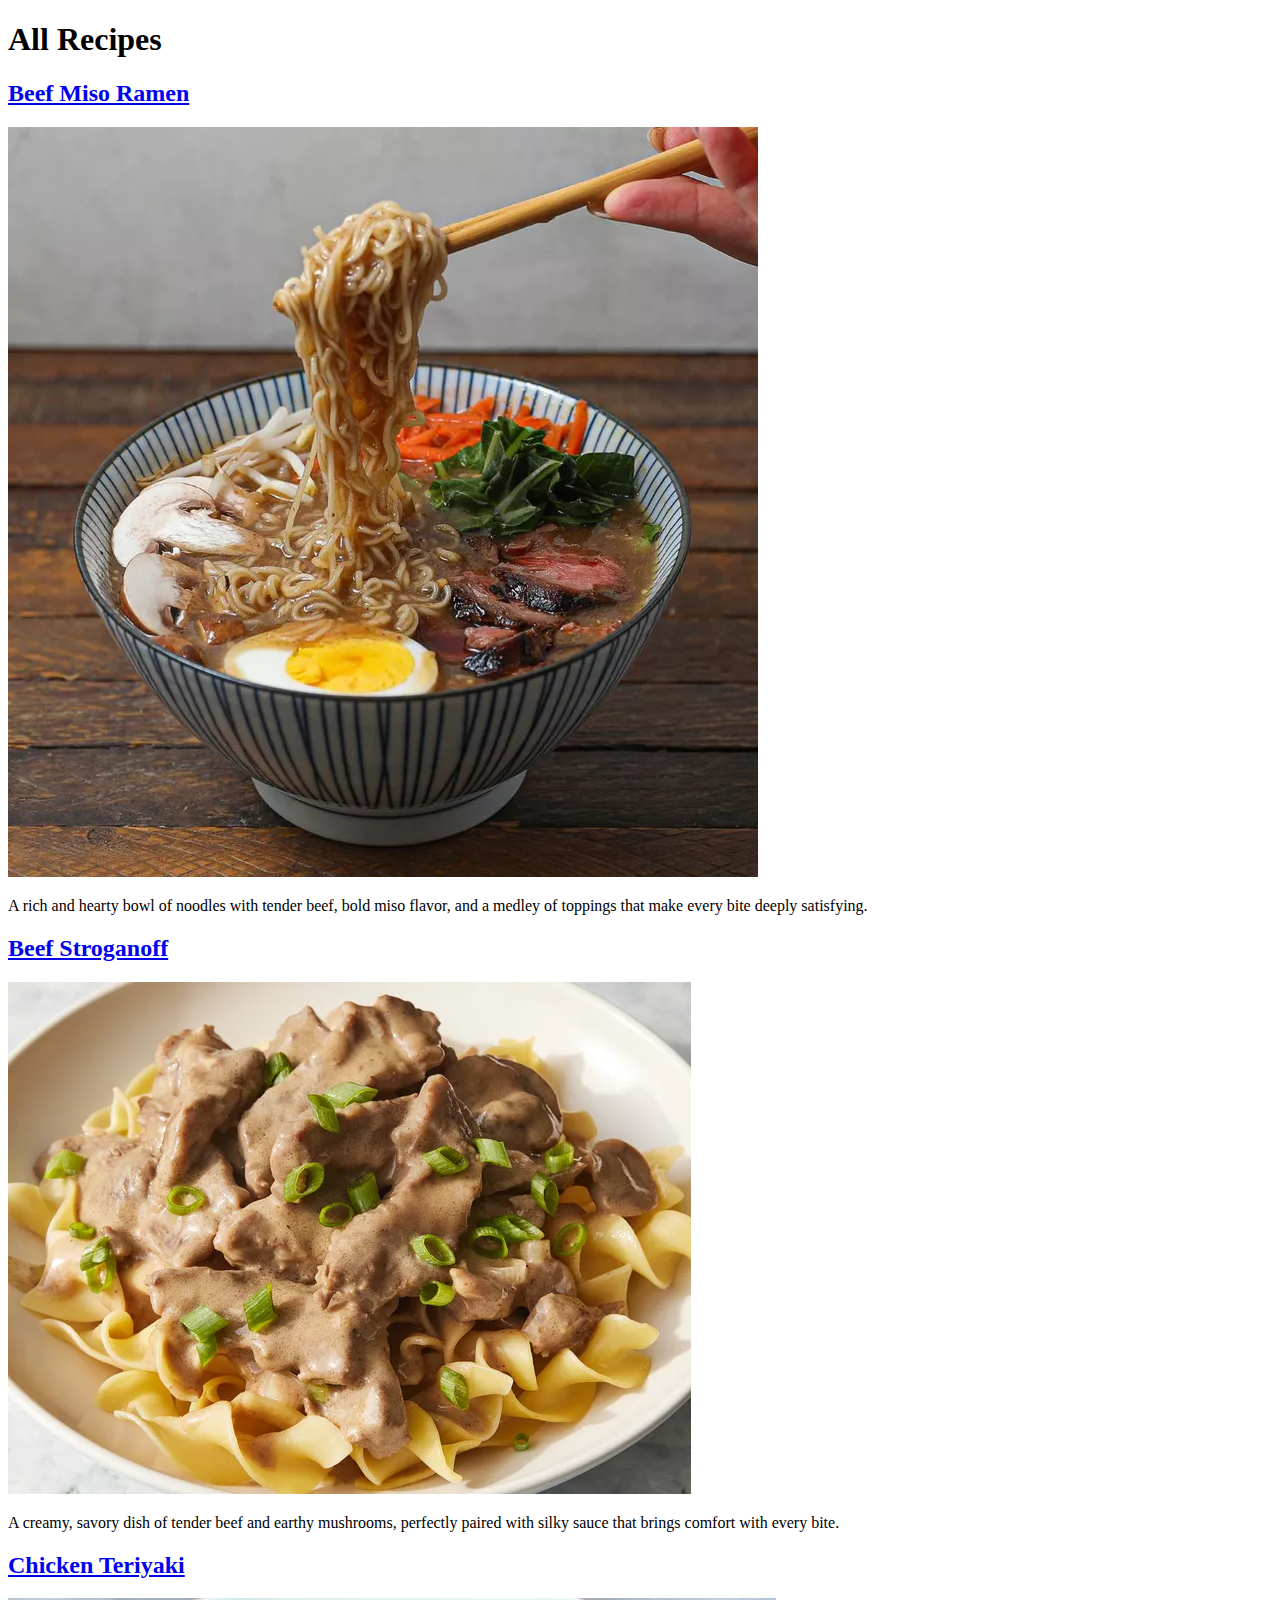
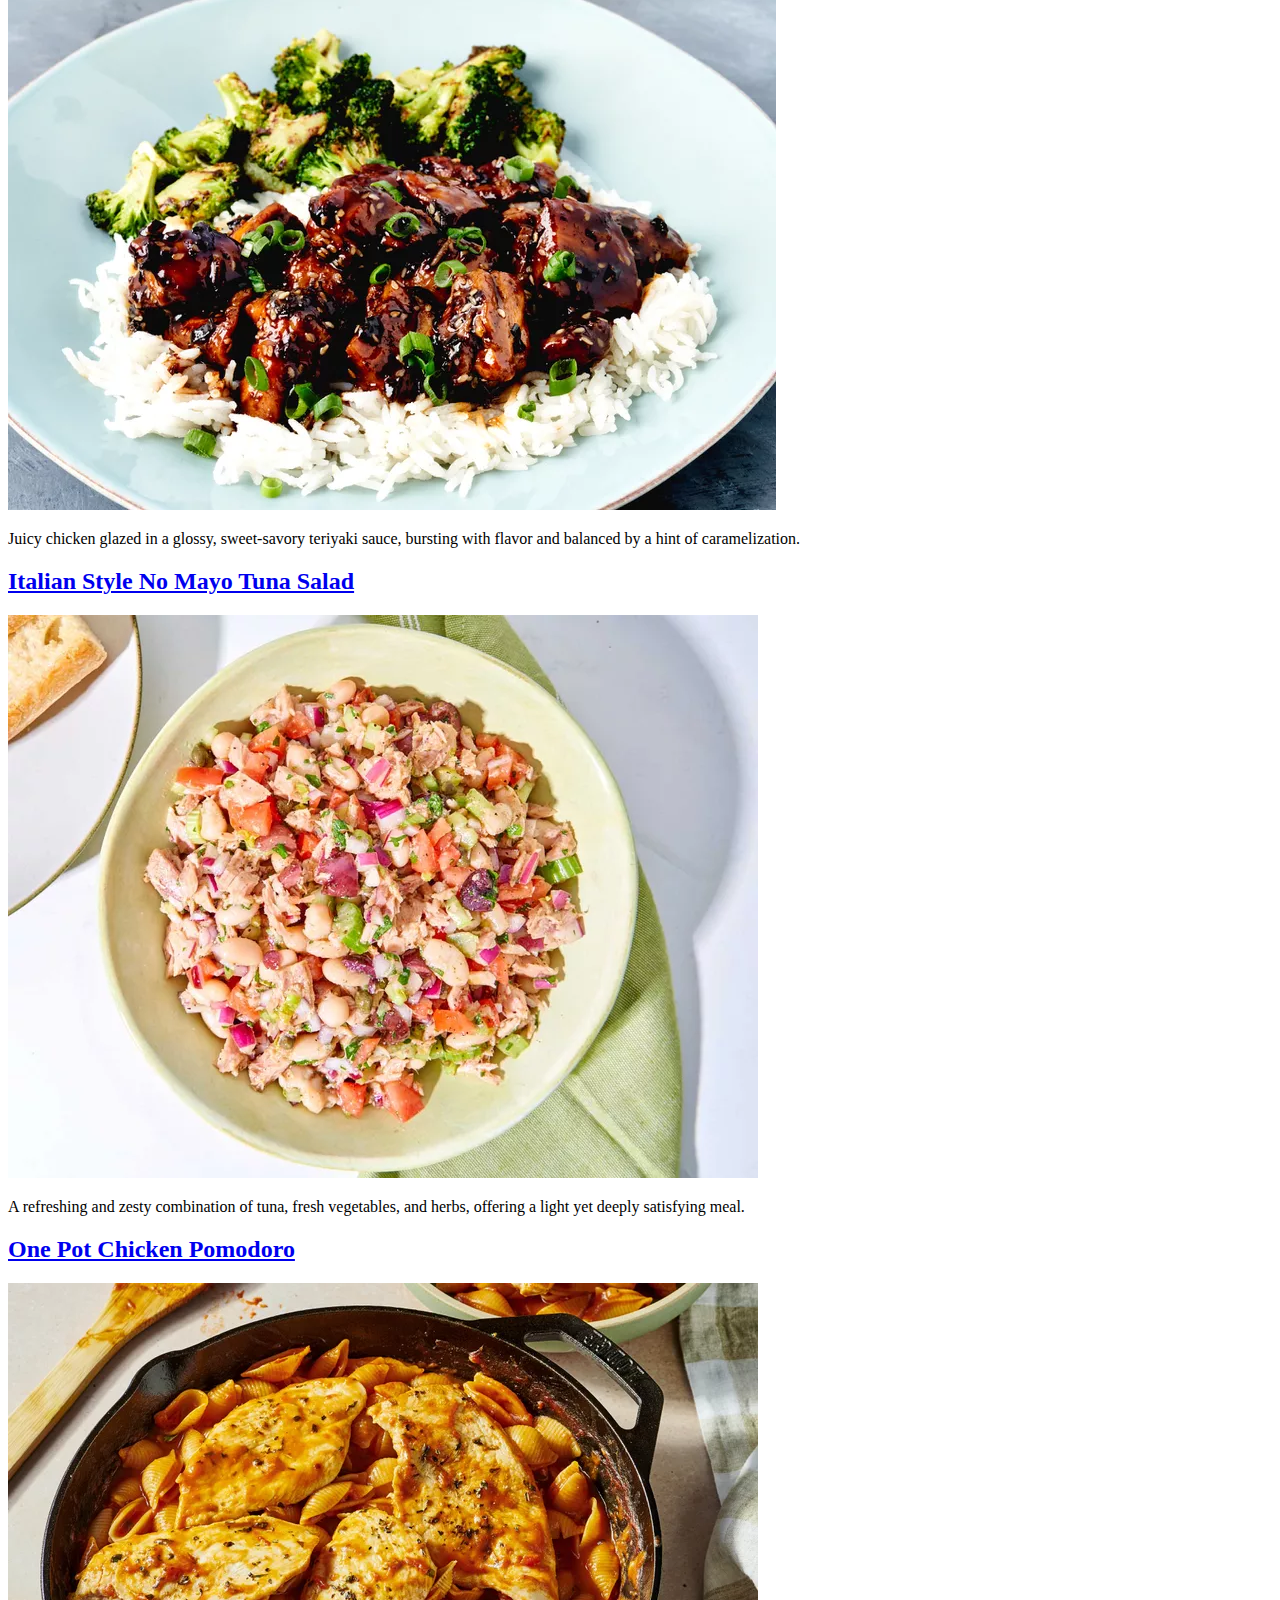
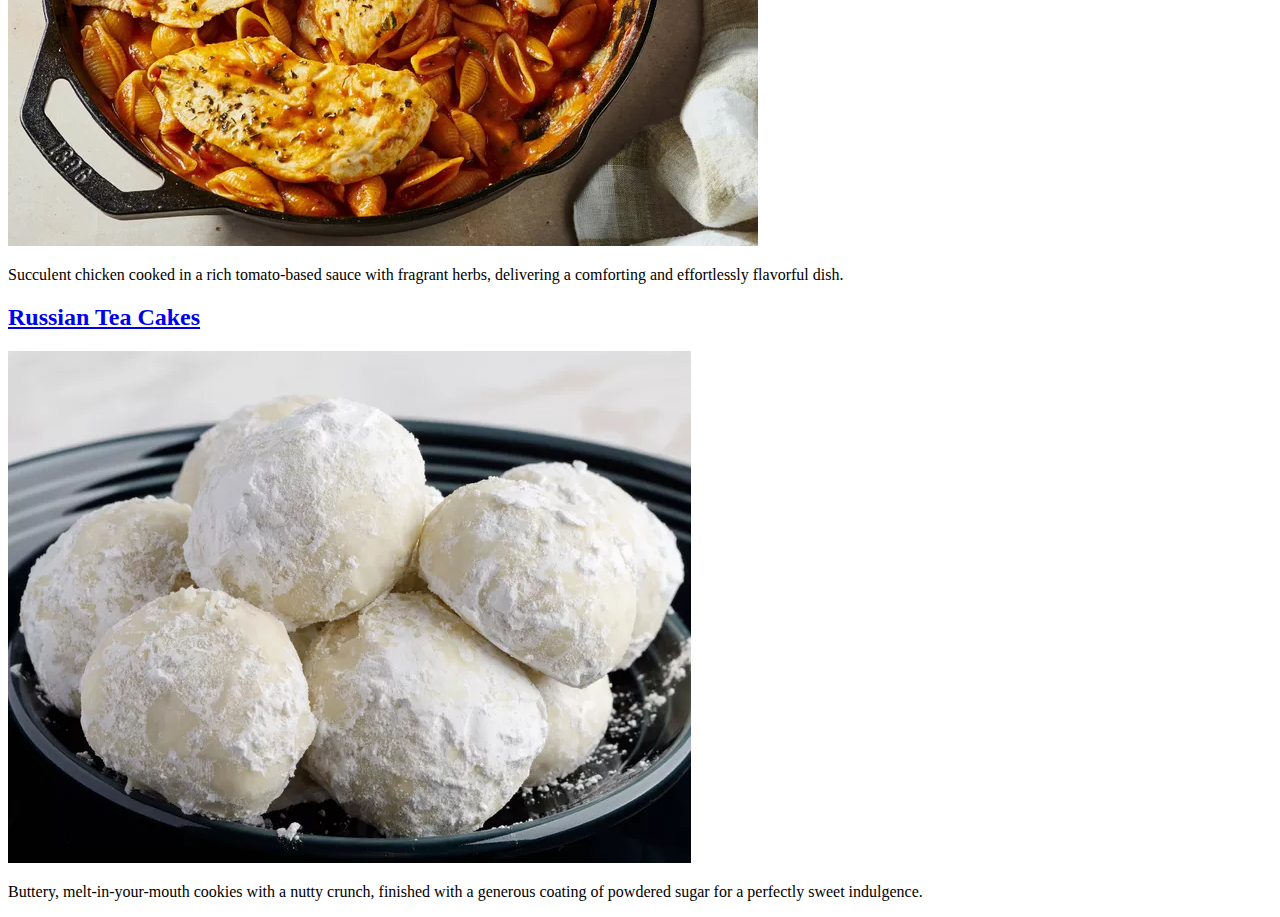
==== all-recipes.html @ c0f3ab7a "Add page with all the recipes" ====
<!DOCTYPE html>
<html lang="en">
<head>
    <meta charset="UTF-8">
    <title>All Recipes</title>
</head>

<body>
    <h1>All Recipes</h1>

    <h2><a href="./recipes/beef-miso-ramen.html">Beef Miso Ramen</a></h2>
    <img src="./images/beef-miso-ramen.jpg">
    <p>A rich and hearty bowl of noodles with tender beef, bold miso flavor, and a medley of toppings that make every bite deeply satisfying.</p>

    <h2><a href="./recipes/beef-stroganoff.html">Beef Stroganoff</a></h2>
    <img src="./images/beef-stroganoff.jpg">
    <p>A creamy, savory dish of tender beef and earthy mushrooms, perfectly paired with silky sauce that brings comfort with every bite.</p>

    <h2><a href="./recipes/chicken-teriyaki.html">Chicken Teriyaki</a></h2>
    <img src="./images/chicken-teriyaki.jpg">
    <p>Juicy chicken glazed in a glossy, sweet-savory teriyaki sauce, bursting with flavor and balanced by a hint of caramelization.</p>

    <h2><a href="./recipes/italian-style-no-mayo-tuna-salad.html">Italian Style No Mayo Tuna Salad</a></h2>
    <img src="./images/italian-style-no-mayo-tuna.jpg">
    <p>A refreshing and zesty combination of tuna, fresh vegetables, and herbs, offering a light yet deeply satisfying meal.</p>

    <h2><a href="./recipes/one-pot-chicken-pomodoro.html">One Pot Chicken Pomodoro</a></h2>
    <img src="./images/one-pot-chicken-pomodoro.jpg">
    <p>Succulent chicken cooked in a rich tomato-based sauce with fragrant herbs, delivering a comforting and effortlessly flavorful dish.</p>

    <h2><a href="./recipes/russian-tea-cakes.html">Russian Tea Cakes</a></h2>
    <img src="./images/russian-tea-cakes.jpg">
    <p>Buttery, melt-in-your-mouth cookies with a nutty crunch, finished with a generous coating of powdered sugar for a perfectly sweet indulgence.</p>

</body>
</html>
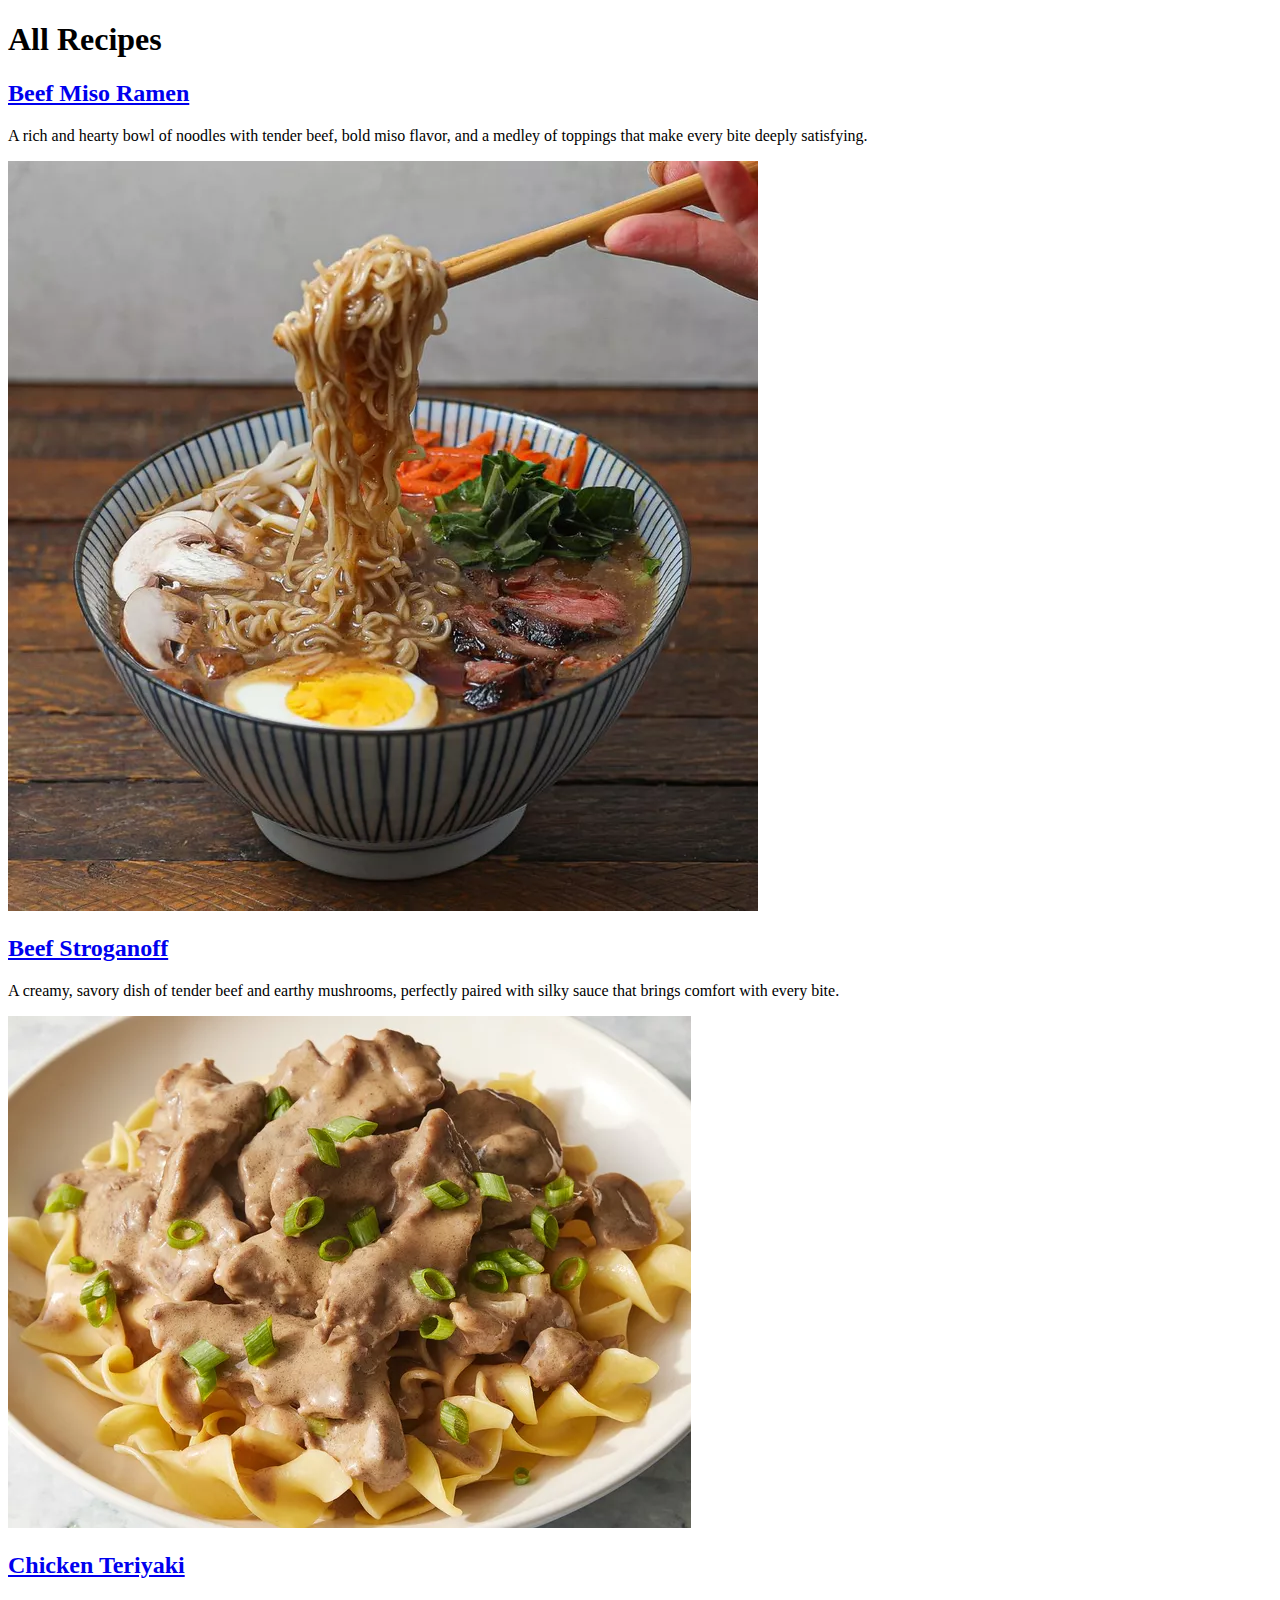
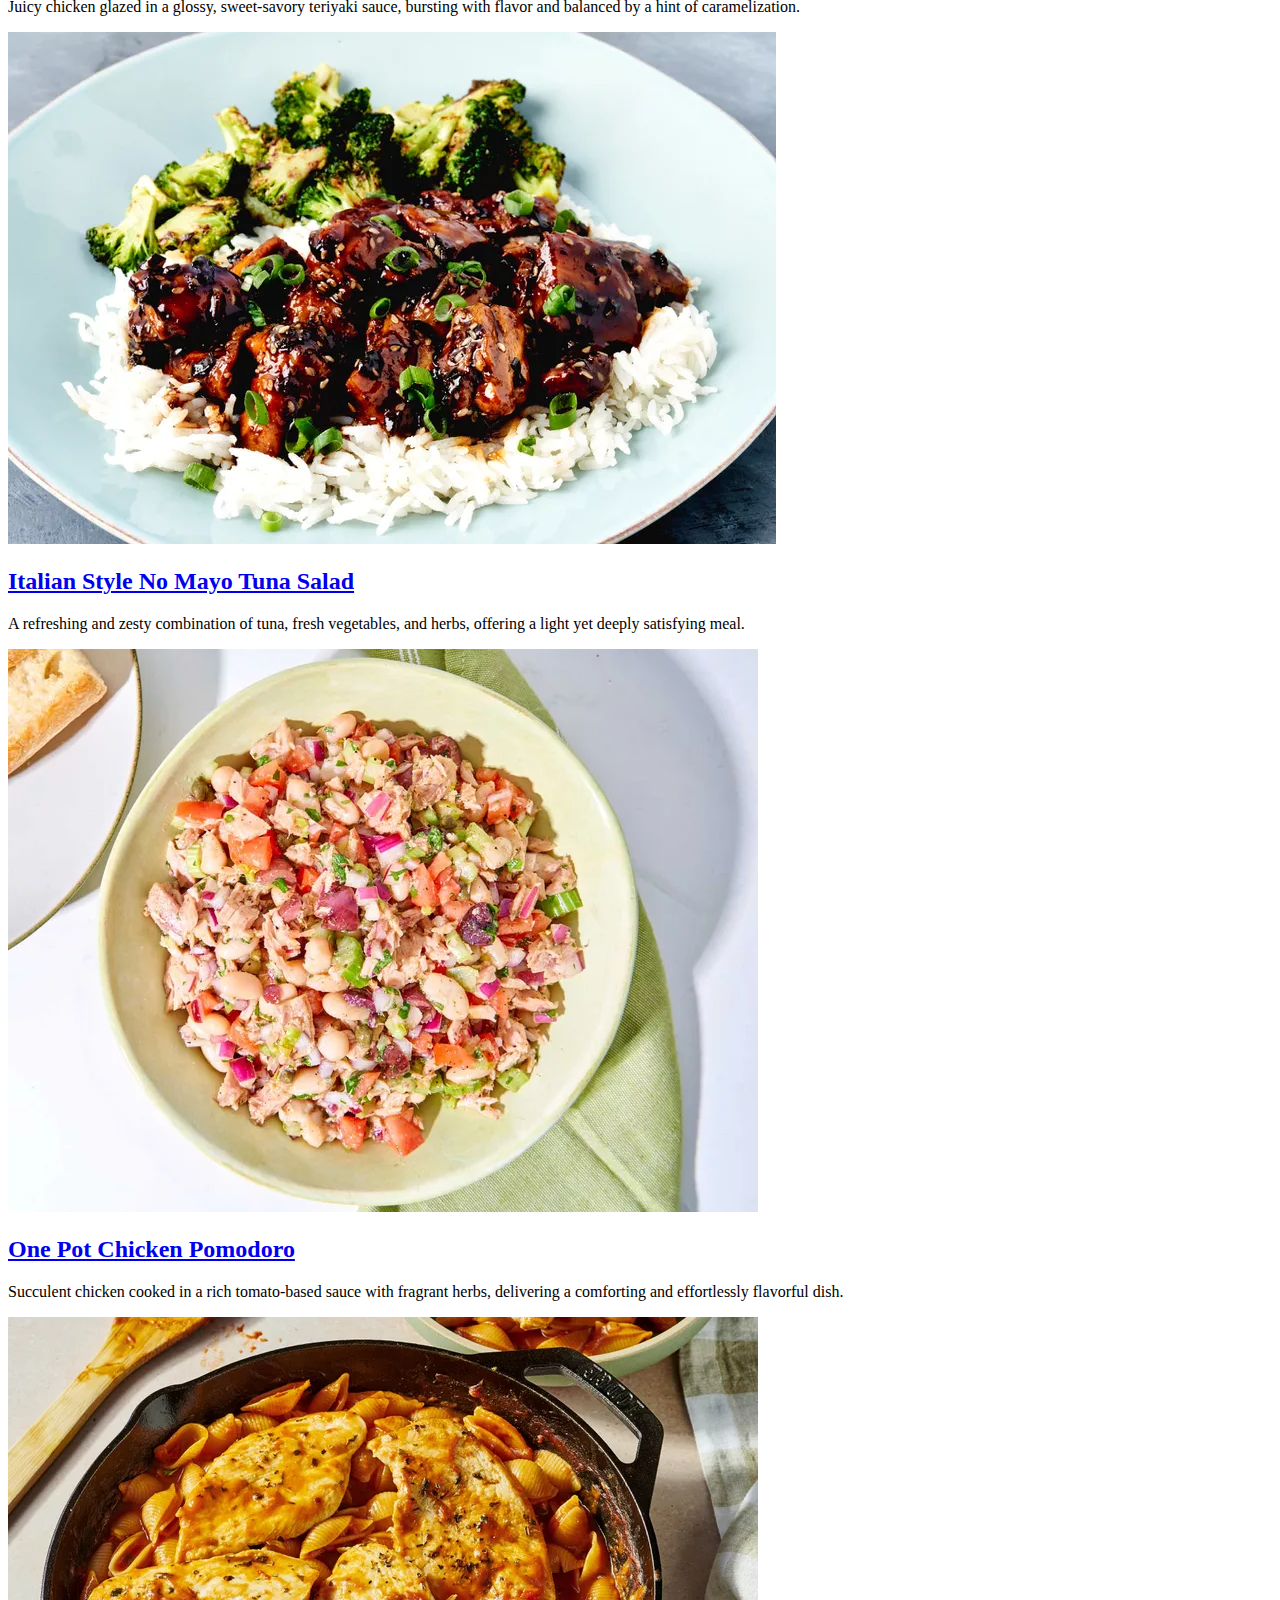
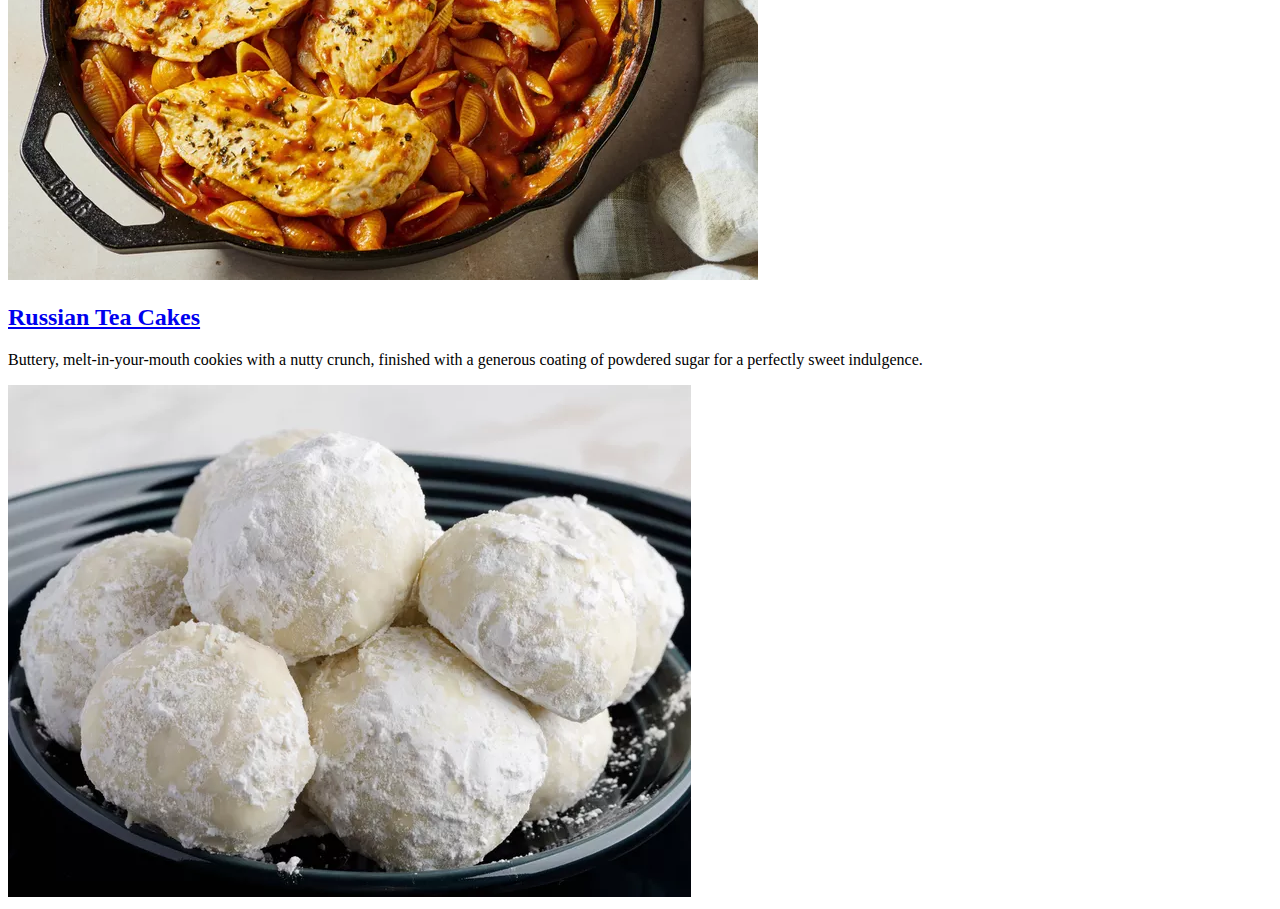
==== commit c341bb4b: "Change an order of text and image" ====
--- a/all-recipes.html
+++ b/all-recipes.html
@@ -9,28 +9,28 @@
     <h1>All Recipes</h1>
 
     <h2><a href="./recipes/beef-miso-ramen.html">Beef Miso Ramen</a></h2>
+    <p>A rich and hearty bowl of noodles with tender beef, bold miso flavor, and a medley of toppings that make every bite deeply satisfying.</p>
     <img src="./images/beef-miso-ramen.jpg">
-    <p>A rich and hearty bowl of noodles with tender beef, bold miso flavor, and a medley of toppings that make every bite deeply satisfying.</p>
-
+    
     <h2><a href="./recipes/beef-stroganoff.html">Beef Stroganoff</a></h2>
+    <p>A creamy, savory dish of tender beef and earthy mushrooms, perfectly paired with silky sauce that brings comfort with every bite.</p>
     <img src="./images/beef-stroganoff.jpg">
-    <p>A creamy, savory dish of tender beef and earthy mushrooms, perfectly paired with silky sauce that brings comfort with every bite.</p>
 
     <h2><a href="./recipes/chicken-teriyaki.html">Chicken Teriyaki</a></h2>
+    <p>Juicy chicken glazed in a glossy, sweet-savory teriyaki sauce, bursting with flavor and balanced by a hint of caramelization.</p>
     <img src="./images/chicken-teriyaki.jpg">
-    <p>Juicy chicken glazed in a glossy, sweet-savory teriyaki sauce, bursting with flavor and balanced by a hint of caramelization.</p>
 
     <h2><a href="./recipes/italian-style-no-mayo-tuna-salad.html">Italian Style No Mayo Tuna Salad</a></h2>
+    <p>A refreshing and zesty combination of tuna, fresh vegetables, and herbs, offering a light yet deeply satisfying meal.</p>
     <img src="./images/italian-style-no-mayo-tuna.jpg">
-    <p>A refreshing and zesty combination of tuna, fresh vegetables, and herbs, offering a light yet deeply satisfying meal.</p>
 
     <h2><a href="./recipes/one-pot-chicken-pomodoro.html">One Pot Chicken Pomodoro</a></h2>
+    <p>Succulent chicken cooked in a rich tomato-based sauce with fragrant herbs, delivering a comforting and effortlessly flavorful dish.</p>
     <img src="./images/one-pot-chicken-pomodoro.jpg">
-    <p>Succulent chicken cooked in a rich tomato-based sauce with fragrant herbs, delivering a comforting and effortlessly flavorful dish.</p>
 
     <h2><a href="./recipes/russian-tea-cakes.html">Russian Tea Cakes</a></h2>
+    <p>Buttery, melt-in-your-mouth cookies with a nutty crunch, finished with a generous coating of powdered sugar for a perfectly sweet indulgence.</p>
     <img src="./images/russian-tea-cakes.jpg">
-    <p>Buttery, melt-in-your-mouth cookies with a nutty crunch, finished with a generous coating of powdered sugar for a perfectly sweet indulgence.</p>
 
 </body>
 </html>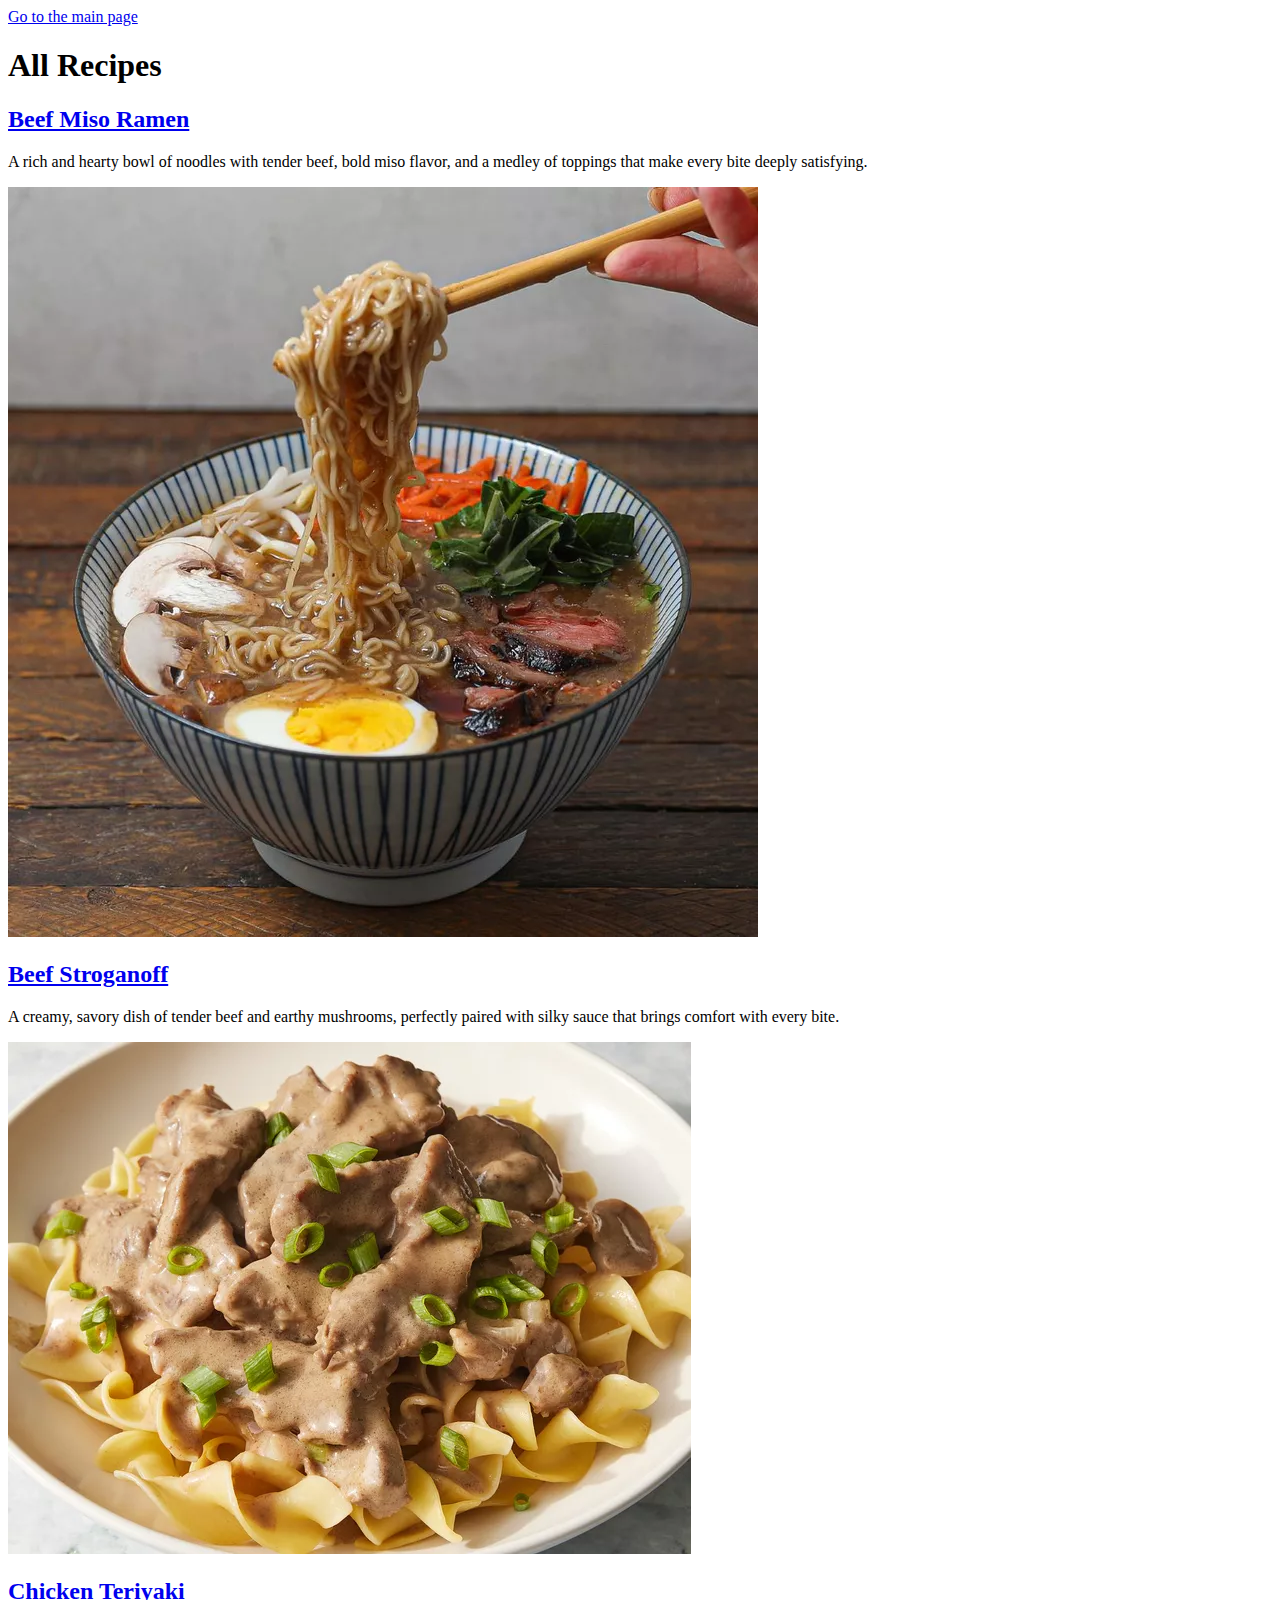
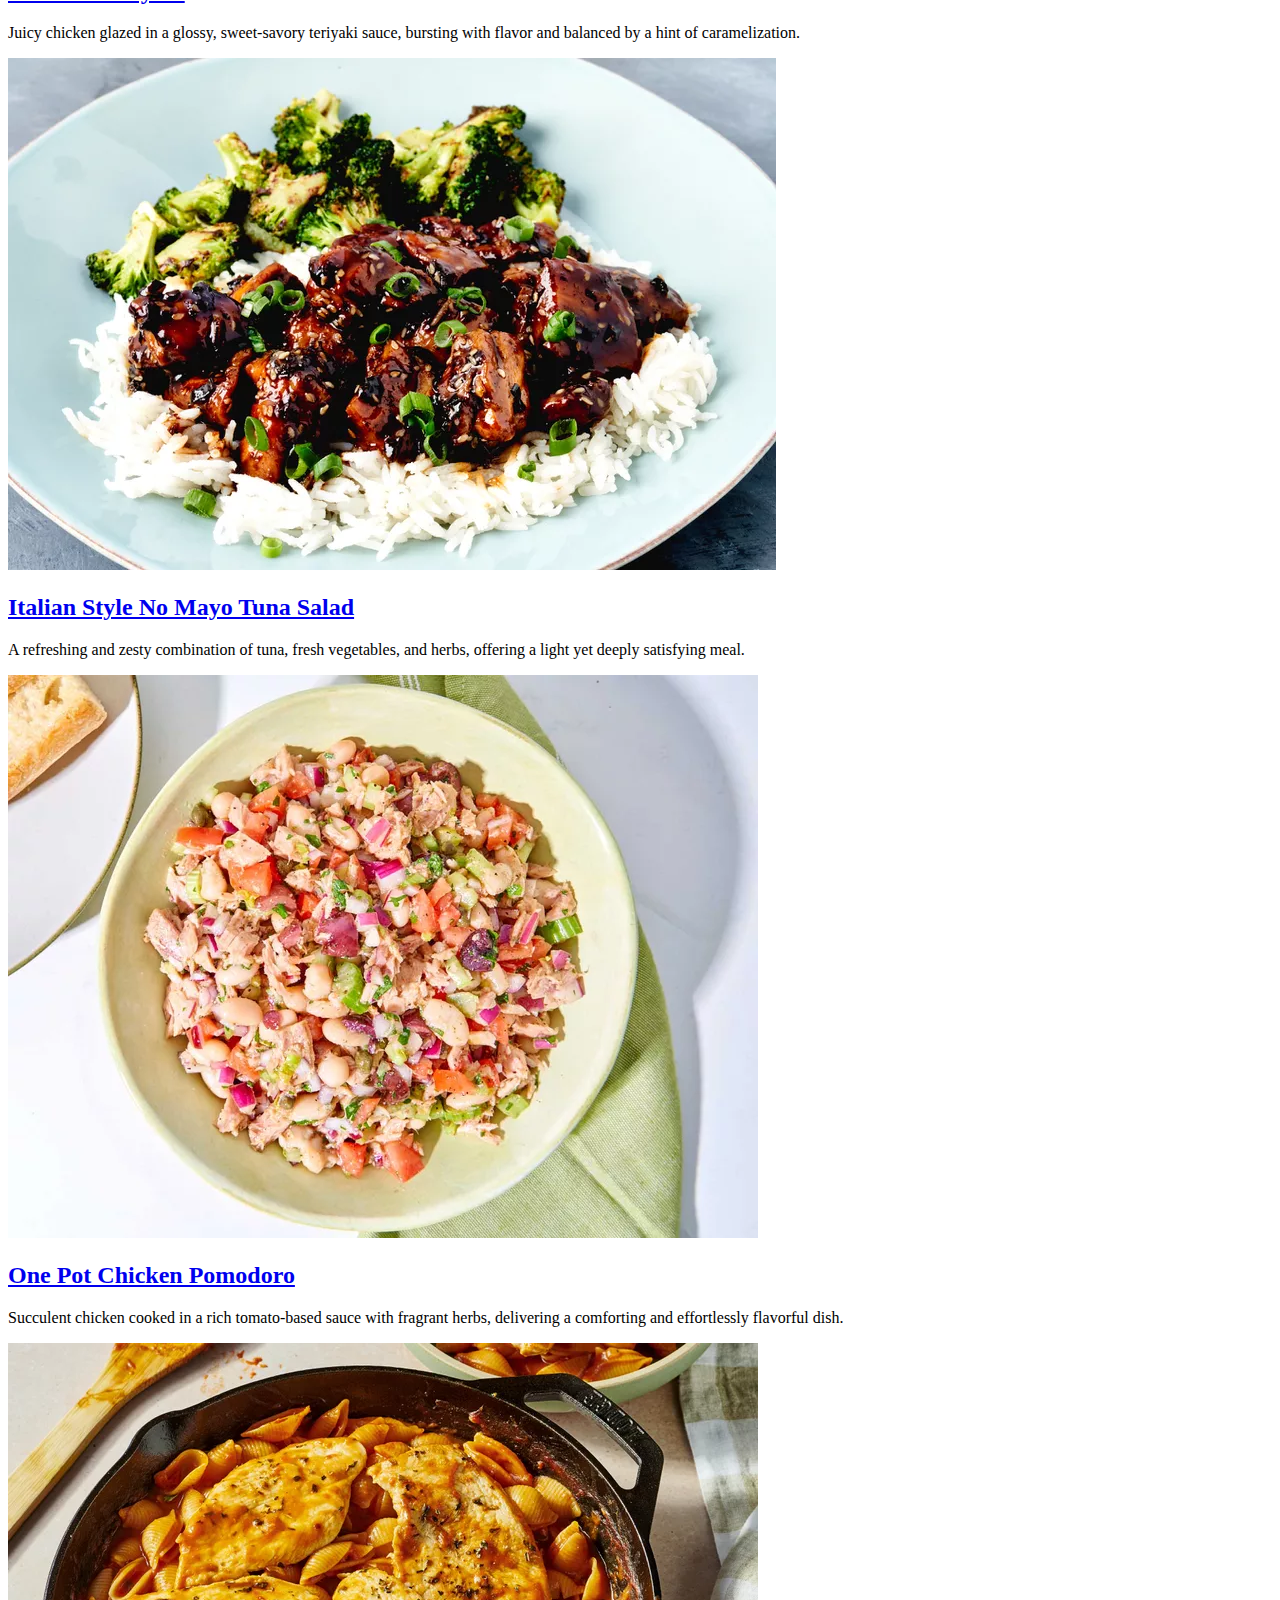
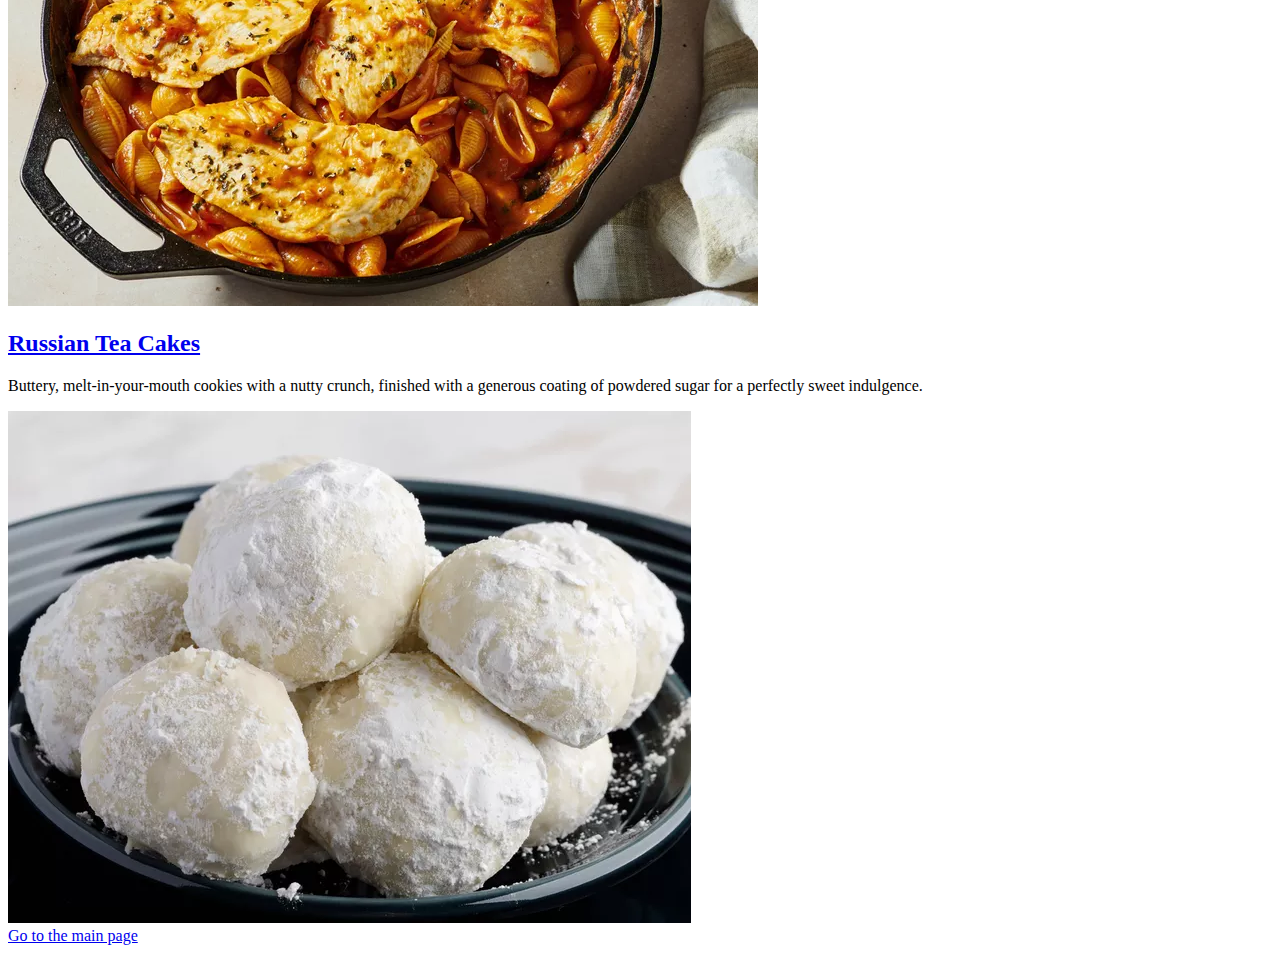
==== commit fc12eab5: "Add navigation links to pages" ====
--- a/all-recipes.html
+++ b/all-recipes.html
@@ -6,6 +6,8 @@
 </head>
 
 <body>
+    <a href="./index.html">Go to the main page</a>
+
     <h1>All Recipes</h1>
 
     <h2><a href="./recipes/beef-miso-ramen.html">Beef Miso Ramen</a></h2>
@@ -32,5 +34,7 @@
     <p>Buttery, melt-in-your-mouth cookies with a nutty crunch, finished with a generous coating of powdered sugar for a perfectly sweet indulgence.</p>
     <img src="./images/russian-tea-cakes.jpg">
 
+    <br>
+    <a href="./index.html">Go to the main page</a>
 </body>
 </html>